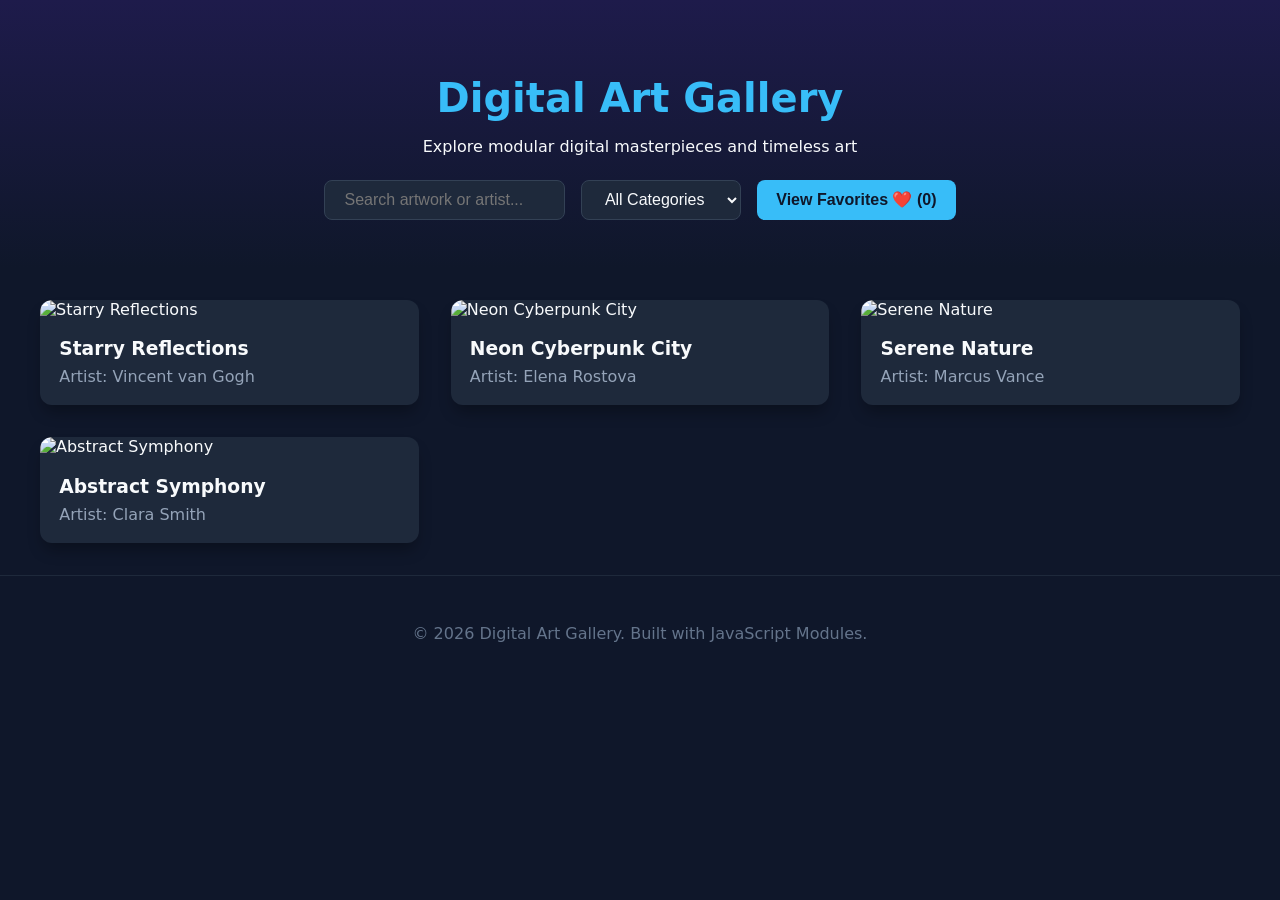
==== digital-art-gallery/index.html @ 7683338c "7 Art gallery added" ====
<!DOCTYPE html>
<html lang="en">
<head>
    <meta charset="UTF-8">
    <meta name="viewport" content="width=device-width, initial-scale=1.0">
    <title>Digital Art Gallery</title>
    <link rel="stylesheet" href="css/main.css">
    <link rel="stylesheet" href="css/animations.css">
    <script src="js/main.js" type="module" defer></script>
</head>
<body>
    <header class="hero">
        <h1>Digital Art Gallery</h1>
        <p>Explore modular digital masterpieces and timeless art</p>
        <div class="controls">
            <input type="text" id="search-input" placeholder="Search artwork or artist...">
            <select id="filter-select">
                <option value="all">All Categories</option>
                <option value="Paintings">Paintings</option>
                <option value="Digital">Digital Art</option>
                <option value="Photography">Photography</option>
            </select>
            <button id="favorites-btn">View Favorites ❤️ (<span id="fav-count">0</span>)</button>
        </div>
    </header>

    <main>
        <div id="gallery-grid" class="gallery-grid">
            <!-- Dynamic Artwork Cards -->
        </div>
    </main>

    <!-- Modal Section -->
    <div id="art-modal" class="modal hidden">
        <div class="modal-content fade-in">
            <button id="close-modal" class="close-btn">&times;</button>
            <div class="modal-body">
                <img id="modal-img" src="" alt="Artwork Image">
                <div class="modal-details">
                    <h2 id="modal-title"></h2>
                    <p id="modal-artist" class="artist-name"></p>
                    <p id="modal-description"></p>
                    <button id="fav-toggle-btn" class="fav-btn">Add to Favorites ❤️</button>
                </div>
            </div>
        </div>
    </div>

    <footer>
        <p>&copy; 2026 Digital Art Gallery. Built with JavaScript Modules.</p>
    </footer>
</body>
</html>
---- digital-art-gallery/css/main.css ----
:root {
    --bg-color: #0f172a;
    --card-bg: #1e293b;
    --text-color: #f8fafc;
    --accent-color: #38bdf8;
    --accent-hover: #0284c7;
    --card-shadow: 0 10px 15px -3px rgba(0, 0, 0, 0.3);
}

body {
    margin: 0;
    font-family: 'Segoe UI', system-ui, sans-serif;
    background-color: var(--bg-color);
    color: var(--text-color);
}

.hero {
    text-align: center;
    padding: 3rem 1rem;
    background: linear-gradient(180deg, #1e1b4b 0%, var(--bg-color) 100%);
}

.hero h1 {
    font-size: 2.5rem;
    margin-bottom: 0.5rem;
    color: var(--accent-color);
}

.controls {
    display: flex;
    justify-content: center;
    gap: 1rem;
    flex-wrap: wrap;
    margin-top: 1.5rem;
}

.controls input, .controls select, .controls button {
    padding: 0.6rem 1.2rem;
    border-radius: 8px;
    border: 1px solid #334155;
    background-color: #1e293b;
    color: var(--text-color);
    font-size: 1rem;
}

.controls button {
    cursor: pointer;
    background-color: var(--accent-color);
    color: #0f172a;
    font-weight: bold;
    border: none;
}

main {
    max-width: 1200px;
    margin: 2rem auto;
    padding: 0 1.5rem;
}

.gallery-grid {
    display: grid;
    grid-template-columns: repeat(auto-fill, minmax(280px, 1fr));
    gap: 2rem;
}

.art-card {
    background-color: var(--card-bg);
    border-radius: 12px;
    overflow: hidden;
    box-shadow: var(--card-shadow);
    cursor: pointer;
}

.art-card img {
    width: 100%;
    height: 220px;
    object-fit: cover;
}

.art-info {
    padding: 1.2rem;
}

.art-info h3 {
    margin: 0 0 0.5rem 0;
}

.art-info p {
    color: #94a3b8;
    margin: 0;
}

/* Modal */
.modal {
    position: fixed;
    inset: 0;
    background: rgba(0, 0, 0, 0.85);
    display: flex;
    justify-content: center;
    align-items: center;
    z-index: 100;
}

.modal.hidden {
    display: none;
}

.modal-content {
    background: var(--card-bg);
    border-radius: 12px;
    padding: 2rem;
    width: 90%;
    max-width: 700px;
    position: relative;
}

.close-btn {
    position: absolute;
    top: 1rem;
    right: 1.5rem;
    font-size: 2rem;
    background: none;
    border: none;
    color: white;
    cursor: pointer;
}

.modal-body {
    display: grid;
    grid-template-columns: 1fr 1fr;
    gap: 1.5rem;
}

.modal-body img {
    width: 100%;
    border-radius: 8px;
    object-fit: cover;
}

footer {
    text-align: center;
    padding: 2rem;
    color: #64748b;
    border-top: 1px solid #1e293b;
}

@media (max-width: 600px) {
    .modal-body {
        grid-template-columns: 1fr;
    }
}
---- digital-art-gallery/css/animations.css ----
/* Card Hover Effect */
.art-card {
    transition: transform 0.3s ease, box-shadow 0.3s ease;
}

.art-card:hover {
    transform: translateY(-8px);
    box-shadow: 0 20px 25px -5px rgba(0, 0, 0, 0.5);
}

/* Fade In Animation */
.fade-in {
    animation: fadeIn 0.4s ease-in-out forwards;
}

@keyframes fadeIn {
    from {
        opacity: 0;
        transform: translateY(15px);
    }
    to {
        opacity: 1;
        transform: translateY(0);
    }
}
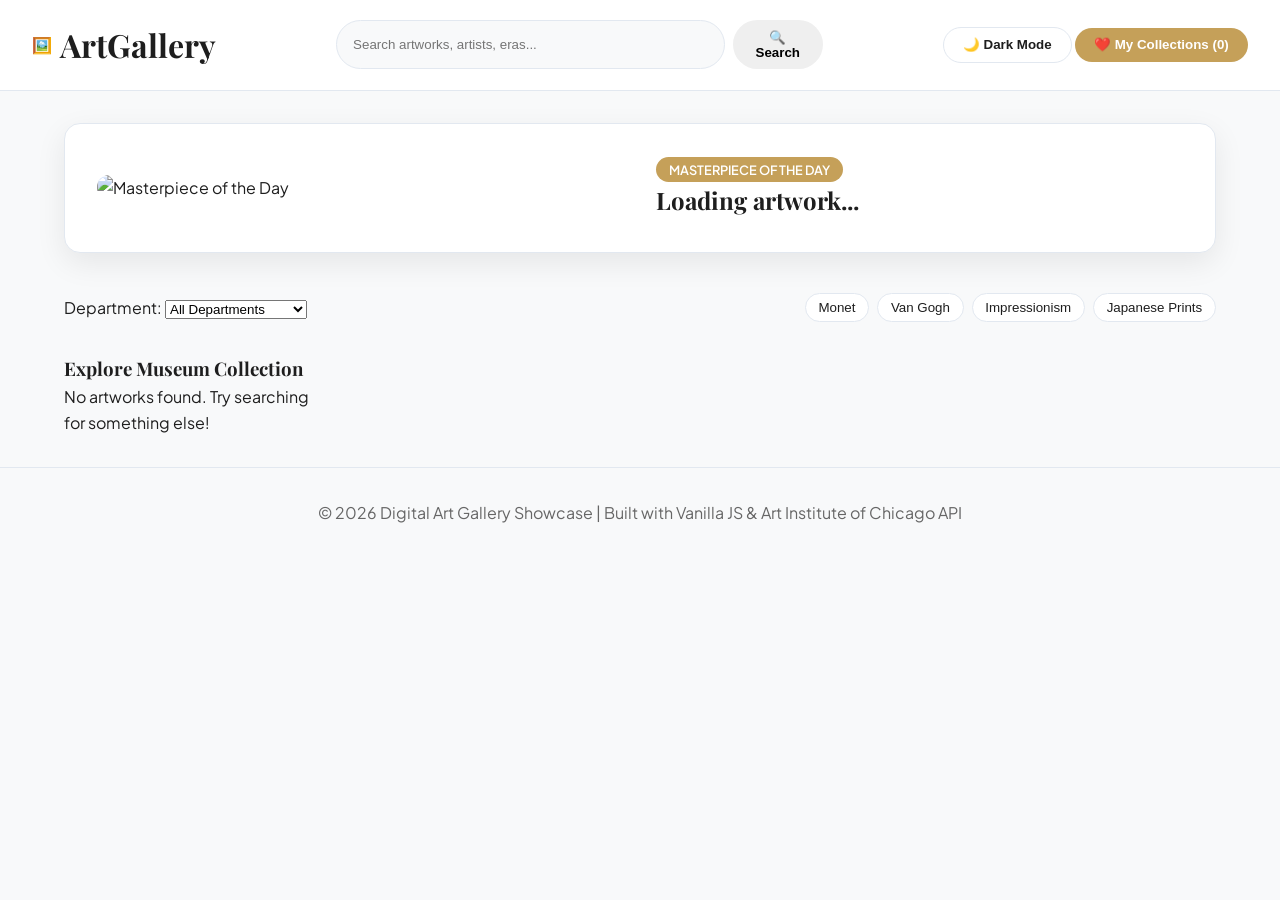
==== commit 411adafa: "8" ====
--- a/digital-art-gallery/index.html
+++ b/digital-art-gallery/index.html
@@ -1,53 +1,98 @@
 <!DOCTYPE html>
 <html lang="en">
 <head>
-    <meta charset="UTF-8">
-    <meta name="viewport" content="width=device-width, initial-scale=1.0">
-    <title>Digital Art Gallery</title>
-    <link rel="stylesheet" href="css/main.css">
-    <link rel="stylesheet" href="css/animations.css">
-    <script src="js/main.js" type="module" defer></script>
+  <meta charset="UTF-8" />
+  <meta name="viewport" content="width=device-width, initial-scale=1.0" />
+  <title>Digital Art Gallery & Collection Showcase</title>
+  <link rel="preconnect" href="https://fonts.googleapis.com">
+  <link rel="preconnect" href="https://fonts.gstatic.com" crossorigin>
+  <link href="https://fonts.googleapis.com/css2?family=Playfair+Display:ital,wght@0,600;0,800;1,400&family=Plus+Jakarta+Sans:wght@300;400;600&display=swap" rel="stylesheet">
+  <link rel="stylesheet" href="css/main.css" />
+  <link rel="stylesheet" href="css/animations.css" />
 </head>
 <body>
-    <header class="hero">
-        <h1>Digital Art Gallery</h1>
-        <p>Explore modular digital masterpieces and timeless art</p>
-        <div class="controls">
-            <input type="text" id="search-input" placeholder="Search artwork or artist...">
-            <select id="filter-select">
-                <option value="all">All Categories</option>
-                <option value="Paintings">Paintings</option>
-                <option value="Digital">Digital Art</option>
-                <option value="Photography">Photography</option>
-            </select>
-            <button id="favorites-btn">View Favorites ❤️ (<span id="fav-count">0</span>)</button>
+  <header class="navbar">
+    <div class="logo">
+      <span class="logo-icon">🖼️</span>
+      <h1>ArtGallery</h1>
+    </div>
+    <div class="search-bar-container">
+      <input type="text" id="search-input" placeholder="Search artworks, artists, eras..." />
+      <button id="search-btn">🔍 Search</button>
+    </div>
+    <div class="header-actions">
+      <button id="theme-toggle" class="btn-secondary">🌙 Dark Mode</button>
+      <button id="view-favorites-btn" class="btn-primary">❤️ My Collections (<span id="fav-count">0</span>)</button>
+    </div>
+  </header>
+
+  <main class="container">
+    <!-- Hero Banner: Masterpiece of the Day -->
+    <section id="hero-banner" class="hero-banner">
+      <div class="hero-image-wrapper">
+        <img id="hero-img" src="" alt="Masterpiece of the Day" />
+      </div>
+      <div class="hero-details">
+        <span class="badge">Masterpiece of the Day</span>
+        <h2 id="hero-title">Loading artwork...</h2>
+        <p id="hero-artist" class="artist-name"></p>
+
+      </div>
+    </section>
+
+    <!-- Controls & Filters -->
+    <section class="gallery-controls">
+      <div class="filter-group">
+        <label for="department-filter">Department:</label>
+        <select id="department-filter">
+          <option value="">All Departments</option>
+          <option value="PC-13">Paintings</option>
+          <option value="PC-14">Sculptures</option>
+          <option value="PC-8">Prints and Drawings</option>
+          <option value="PC-10">Modern Art</option>
+        </select>
+      </div>
+      <div class="quick-tags">
+        <button class="tag-btn" data-query="Monet">Monet</button>
+        <button class="tag-btn" data-query="Van Gogh">Van Gogh</button>
+        <button class="tag-btn" data-query="Impressionism">Impressionism</button>
+        <button class="tag-btn" data-query="Japanese">Japanese Prints</button>
+      </div>
+    </section>
+
+    <!-- Main Artwork Grid -->
+    <section class="gallery-section">
+      <h3 id="section-title">Explore Museum Collection</h3>
+      <div id="gallery-grid" class="gallery-grid">
+        <!-- Cards inserted dynamically via JavaScript -->
+      </div>
+    </section>
+  </main>
+
+  <!-- Modal Artwork Inspector -->
+  <div id="art-modal" class="modal-overlay hidden">
+    <div class="modal-card">
+      <button id="close-modal" class="close-btn">&times;</button>
+      <div class="modal-body">
+        <div class="modal-image-container">
+          <img id="modal-img" src="" alt="" />
         </div>
-    </header>
+        <div class="modal-info">
+          <h2 id="modal-title"></h2>
+          <p id="modal-artist" class="modal-artist"></p>
+          <p id="modal-date" class="modal-meta"></p>
+          <p id="modal-medium" class="modal-meta"></p>
+          <p id="modal-department" class="modal-meta"></p>
 
-    <main>
-        <div id="gallery-grid" class="gallery-grid">
-            <!-- Dynamic Artwork Cards -->
         </div>
-    </main>
+      </div>
+    </div>
+  </div>
 
-    <!-- Modal Section -->
-    <div id="art-modal" class="modal hidden">
-        <div class="modal-content fade-in">
-            <button id="close-modal" class="close-btn">&times;</button>
-            <div class="modal-body">
-                <img id="modal-img" src="" alt="Artwork Image">
-                <div class="modal-details">
-                    <h2 id="modal-title"></h2>
-                    <p id="modal-artist" class="artist-name"></p>
-                    <p id="modal-description"></p>
-                    <button id="fav-toggle-btn" class="fav-btn">Add to Favorites ❤️</button>
-                </div>
-            </div>
-        </div>
-    </div>
+  <footer>
+    <p>&copy; 2026 Digital Art Gallery Showcase | Built with Vanilla JS & Art Institute of Chicago API</p>
+  </footer>
 
-    <footer>
-        <p>&copy; 2026 Digital Art Gallery. Built with JavaScript Modules.</p>
-    </footer>
+  <script type="module" src="js/main.js"></script>
 </body>
 </html>
--- a/digital-art-gallery/css/main.css
+++ b/digital-art-gallery/css/main.css
@@ -1,151 +1,249 @@
 :root {
-    --bg-color: #0f172a;
-    --card-bg: #1e293b;
-    --text-color: #f8fafc;
-    --accent-color: #38bdf8;
-    --accent-hover: #0284c7;
-    --card-shadow: 0 10px 15px -3px rgba(0, 0, 0, 0.3);
+  --bg-primary: #f8f9fa;
+  --bg-surface: #ffffff;
+  --text-main: #1e1e1e;
+  --text-muted: #666666;
+  --accent-gold: #c5a059;
+  --accent-hover: #b08d46;
+  --border-color: #e2e8f0;
+  --shadow: 0 10px 30px rgba(0, 0, 0, 0.08);
+}
+
+body.dark-mode {
+  --bg-primary: #121212;
+  --bg-surface: #1e1e1e;
+  --text-main: #e0e0e0;
+  --text-muted: #a0a0a0;
+  --border-color: #2a2a2a;
+  --shadow: 0 10px 30px rgba(0, 0, 0, 0.5);
+}
+
+* {
+  box-sizing: border-box;
+  margin: 0;
+  padding: 0;
 }
 
 body {
-    margin: 0;
-    font-family: 'Segoe UI', system-ui, sans-serif;
-    background-color: var(--bg-color);
-    color: var(--text-color);
-}
-
-.hero {
-    text-align: center;
-    padding: 3rem 1rem;
-    background: linear-gradient(180deg, #1e1b4b 0%, var(--bg-color) 100%);
-}
-
-.hero h1 {
-    font-size: 2.5rem;
-    margin-bottom: 0.5rem;
-    color: var(--accent-color);
-}
-
-.controls {
-    display: flex;
-    justify-content: center;
-    gap: 1rem;
-    flex-wrap: wrap;
-    margin-top: 1.5rem;
-}
-
-.controls input, .controls select, .controls button {
-    padding: 0.6rem 1.2rem;
-    border-radius: 8px;
-    border: 1px solid #334155;
-    background-color: #1e293b;
-    color: var(--text-color);
-    font-size: 1rem;
-}
-
-.controls button {
-    cursor: pointer;
-    background-color: var(--accent-color);
-    color: #0f172a;
-    font-weight: bold;
-    border: none;
-}
-
-main {
-    max-width: 1200px;
-    margin: 2rem auto;
-    padding: 0 1.5rem;
-}
-
+  font-family: 'Plus Jakarta Sans', sans-serif;
+  background-color: var(--bg-primary);
+  color: var(--text-main);
+  transition: background-color 0.3s ease, color 0.3s ease;
+  line-height: 1.6;
+}
+
+h1, h2, h3 {
+  font-family: 'Playfair Display', serif;
+}
+
+/* Navbar */
+.navbar {
+  display: flex;
+  justify-content: space-between;
+  align-items: center;
+  padding: 1.2rem 2rem;
+  background-color: var(--bg-surface);
+  border-bottom: 1px solid var(--border-color);
+  position: sticky;
+  top: 0;
+  z-index: 100;
+}
+
+.logo {
+  display: flex;
+  align-items: center;
+  gap: 0.5rem;
+}
+
+.search-bar-container {
+  display: flex;
+  gap: 0.5rem;
+  width: 40%;
+}
+
+.search-bar-container input {
+  width: 100%;
+  padding: 0.6rem 1rem;
+  border: 1px solid var(--border-color);
+  border-radius: 25px;
+  background: var(--bg-primary);
+  color: var(--text-main);
+  outline: none;
+}
+
+.search-bar-container button, .btn-primary, .btn-secondary {
+  padding: 0.6rem 1.2rem;
+  border-radius: 25px;
+  border: none;
+  cursor: pointer;
+  font-weight: 600;
+  transition: all 0.2s ease;
+}
+
+.btn-primary {
+  background-color: var(--accent-gold);
+  color: #fff;
+}
+
+.btn-primary:hover {
+  background-color: var(--accent-hover);
+}
+
+.btn-secondary {
+  background-color: transparent;
+  border: 1px solid var(--border-color);
+  color: var(--text-main);
+}
+
+/* Layout */
+.container {
+  max-width: 1200px;
+  margin: 2rem auto;
+  padding: 0 1.5rem;
+}
+
+/* Hero Banner */
+.hero-banner {
+  display: grid;
+  grid-template-columns: 1fr 1fr;
+  gap: 2rem;
+  background: var(--bg-surface);
+  border-radius: 16px;
+  padding: 2rem;
+  border: 1px solid var(--border-color);
+  margin-bottom: 2.5rem;
+  box-shadow: var(--shadow);
+  align-items: center;
+}
+
+.hero-image-wrapper img {
+  width: 100%;
+  height: 350px;
+  object-fit: cover;
+  border-radius: 12px;
+}
+
+.badge {
+  background: var(--accent-gold);
+  color: white;
+  padding: 0.3rem 0.8rem;
+  border-radius: 20px;
+  font-size: 0.8rem;
+  text-transform: uppercase;
+  font-weight: 600;
+}
+
+/* Controls */
+.gallery-controls {
+  display: flex;
+  justify-content: space-between;
+  align-items: center;
+  margin-bottom: 2rem;
+}
+
+.tag-btn {
+  background: var(--bg-surface);
+  border: 1px solid var(--border-color);
+  color: var(--text-main);
+  padding: 0.4rem 0.8rem;
+  border-radius: 15px;
+  cursor: pointer;
+  margin-left: 0.3rem;
+}
+
+/* Gallery Grid */
 .gallery-grid {
-    display: grid;
-    grid-template-columns: repeat(auto-fill, minmax(280px, 1fr));
-    gap: 2rem;
+  display: grid;
+  grid-template-columns: repeat(auto-fill, minmax(260px, 1fr));
+  gap: 1.8rem;
 }
 
 .art-card {
-    background-color: var(--card-bg);
-    border-radius: 12px;
-    overflow: hidden;
-    box-shadow: var(--card-shadow);
-    cursor: pointer;
+  background: var(--bg-surface);
+  border-radius: 12px;
+  overflow: hidden;
+  border: 1px solid var(--border-color);
+  box-shadow: var(--shadow);
+  transition: transform 0.3s ease;
+  cursor: pointer;
+}
+
+.art-card:hover {
+  transform: translateY(-5px);
 }
 
 .art-card img {
-    width: 100%;
-    height: 220px;
-    object-fit: cover;
-}
-
-.art-info {
-    padding: 1.2rem;
-}
-
-.art-info h3 {
-    margin: 0 0 0.5rem 0;
-}
-
-.art-info p {
-    color: #94a3b8;
-    margin: 0;
+  width: 100%;
+  height: 220px;
+  object-fit: cover;
+}
+
+.art-card-body {
+  padding: 1.2rem;
+}
+
+.art-card-title {
+  font-size: 1.1rem;
+  margin-bottom: 0.3rem;
+}
+
+.art-card-artist {
+  color: var(--text-muted);
+  font-size: 0.9rem;
 }
 
 /* Modal */
-.modal {
-    position: fixed;
-    inset: 0;
-    background: rgba(0, 0, 0, 0.85);
-    display: flex;
-    justify-content: center;
-    align-items: center;
-    z-index: 100;
-}
-
-.modal.hidden {
-    display: none;
-}
-
-.modal-content {
-    background: var(--card-bg);
-    border-radius: 12px;
-    padding: 2rem;
-    width: 90%;
-    max-width: 700px;
-    position: relative;
+.modal-overlay {
+  position: fixed;
+  top: 0;
+  left: 0;
+  width: 100%;
+  height: 100%;
+  background: rgba(0,0,0,0.75);
+  display: flex;
+  justify-content: center;
+  align-items: center;
+  z-index: 1000;
+}
+
+.hidden {
+  display: none;
+}
+
+.modal-card {
+  background: var(--bg-surface);
+  width: 90%;
+  max-width: 850px;
+  border-radius: 16px;
+  padding: 2rem;
+  position: relative;
 }
 
 .close-btn {
-    position: absolute;
-    top: 1rem;
-    right: 1.5rem;
-    font-size: 2rem;
-    background: none;
-    border: none;
-    color: white;
-    cursor: pointer;
+  position: absolute;
+  top: 1rem;
+  right: 1.5rem;
+  font-size: 2rem;
+  background: none;
+  border: none;
+  color: var(--text-main);
+  cursor: pointer;
 }
 
 .modal-body {
-    display: grid;
-    grid-template-columns: 1fr 1fr;
-    gap: 1.5rem;
-}
-
-.modal-body img {
-    width: 100%;
-    border-radius: 8px;
-    object-fit: cover;
+  display: grid;
+  grid-template-columns: 1fr 1fr;
+  gap: 2rem;
+}
+
+.modal-image-container img {
+  width: 100%;
+  border-radius: 10px;
 }
 
 footer {
-    text-align: center;
-    padding: 2rem;
-    color: #64748b;
-    border-top: 1px solid #1e293b;
-}
-
-@media (max-width: 600px) {
-    .modal-body {
-        grid-template-columns: 1fr;
-    }
+  text-align: center;
+  padding: 2rem;
+  border-top: 1px solid var(--border-color);
+  color: var(--text-muted);
 }
--- a/digital-art-gallery/css/animations.css
+++ b/digital-art-gallery/css/animations.css
@@ -1,25 +1,16 @@
-/* Card Hover Effect */
-.art-card {
-    transition: transform 0.3s ease, box-shadow 0.3s ease;
+@keyframes fadeIn {
+  from { opacity: 0; transform: scale(0.95); }
+  to { opacity: 1; transform: scale(1); }
 }
 
-.art-card:hover {
-    transform: translateY(-8px);
-    box-shadow: 0 20px 25px -5px rgba(0, 0, 0, 0.5);
+.modal-card {
+  animation: fadeIn 0.3s cubic-bezier(0.16, 1, 0.3, 1);
 }
 
-/* Fade In Animation */
-.fade-in {
-    animation: fadeIn 0.4s ease-in-out forwards;
+.art-card img {
+  transition: filter 0.3s ease;
 }
 
-@keyframes fadeIn {
-    from {
-        opacity: 0;
-        transform: translateY(15px);
-    }
-    to {
-        opacity: 1;
-        transform: translateY(0);
-    }
+.art-card:hover img {
+  filter: brightness(1.05);
 }
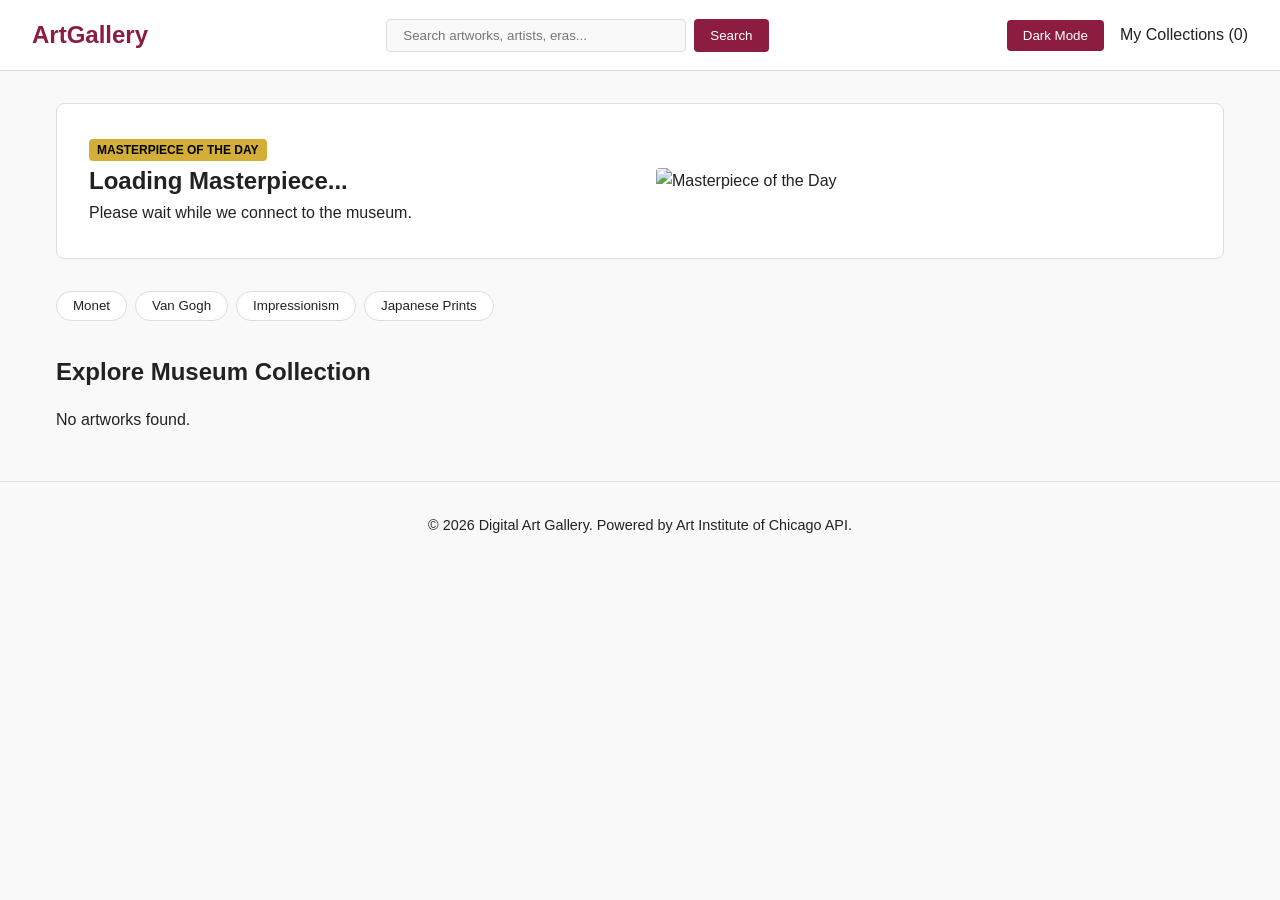
==== commit f4ec73b9: "17" ====
--- a/digital-art-gallery/index.html
+++ b/digital-art-gallery/index.html
@@ -1,96 +1,64 @@
 <!DOCTYPE html>
 <html lang="en">
 <head>
-  <meta charset="UTF-8" />
-  <meta name="viewport" content="width=device-width, initial-scale=1.0" />
-  <title>Digital Art Gallery & Collection Showcase</title>
-  <link rel="preconnect" href="https://fonts.googleapis.com">
-  <link rel="preconnect" href="https://fonts.gstatic.com" crossorigin>
-  <link href="https://fonts.googleapis.com/css2?family=Playfair+Display:ital,wght@0,600;0,800;1,400&family=Plus+Jakarta+Sans:wght@300;400;600&display=swap" rel="stylesheet">
-  <link rel="stylesheet" href="css/main.css" />
-  <link rel="stylesheet" href="css/animations.css" />
+  <meta charset="UTF-8">
+  <meta name="viewport" content="width=device-width, initial-scale=1.0">
+  <title>ArtGallery - Digital Art Collection</title>
+  <link rel="stylesheet" href="css/main.css">
 </head>
 <body>
   <header class="navbar">
-    <div class="logo">
-      <span class="logo-icon">🖼️</span>
+    <div class="nav-brand">
       <h1>ArtGallery</h1>
     </div>
-    <div class="search-bar-container">
-      <input type="text" id="search-input" placeholder="Search artworks, artists, eras..." />
-      <button id="search-btn">🔍 Search</button>
+    <div class="nav-search">
+      <input type="text" id="search-input" placeholder="Search artworks, artists, eras...">
+      <button id="search-btn">Search</button>
     </div>
-    <div class="header-actions">
-      <button id="theme-toggle" class="btn-secondary">🌙 Dark Mode</button>
-      <button id="view-favorites-btn" class="btn-primary">❤️ My Collections (<span id="fav-count">0</span>)</button>
+    <div class="nav-actions">
+      <button id="theme-toggle">Dark Mode</button>
+      <div id="favorites-btn">My Collections (<span id="fav-count">0</span>)</div>
     </div>
   </header>
 
   <main class="container">
-    <!-- Hero Banner: Masterpiece of the Day -->
-    <section id="hero-banner" class="hero-banner">
-      <div class="hero-image-wrapper">
-        <img id="hero-img" src="" alt="Masterpiece of the Day" />
+    <section class="hero">
+      <div class="hero-content">
+        <span class="badge">MASTERPIECE OF THE DAY</span>
+        <h2 id="hero-title">Loading Masterpiece...</h2>
+        <p id="hero-artist">Please wait while we connect to the museum.</p>
       </div>
-      <div class="hero-details">
-        <span class="badge">Masterpiece of the Day</span>
-        <h2 id="hero-title">Loading artwork...</h2>
-        <p id="hero-artist" class="artist-name"></p>
-
+      <div class="hero-image-container">
+        <img id="hero-img" src="" alt="Masterpiece of the Day">
       </div>
     </section>
 
-    <!-- Controls & Filters -->
-    <section class="gallery-controls">
-      <div class="filter-group">
-        <label for="department-filter">Department:</label>
-        <select id="department-filter">
-          <option value="">All Departments</option>
-          <option value="PC-13">Paintings</option>
-          <option value="PC-14">Sculptures</option>
-          <option value="PC-8">Prints and Drawings</option>
-          <option value="PC-10">Modern Art</option>
-        </select>
-      </div>
-      <div class="quick-tags">
+    <section class="filter-section">
+      <div class="tags">
         <button class="tag-btn" data-query="Monet">Monet</button>
         <button class="tag-btn" data-query="Van Gogh">Van Gogh</button>
         <button class="tag-btn" data-query="Impressionism">Impressionism</button>
-        <button class="tag-btn" data-query="Japanese">Japanese Prints</button>
+        <button class="tag-btn" data-query="Japanese Prints">Japanese Prints</button>
       </div>
     </section>
 
-    <!-- Main Artwork Grid -->
     <section class="gallery-section">
-      <h3 id="section-title">Explore Museum Collection</h3>
+      <h2>Explore Museum Collection</h2>
       <div id="gallery-grid" class="gallery-grid">
-        <!-- Cards inserted dynamically via JavaScript -->
+        <p>Loading gallery artworks...</p>
       </div>
     </section>
   </main>
 
-  <!-- Modal Artwork Inspector -->
   <div id="art-modal" class="modal-overlay hidden">
-    <div class="modal-card">
-      <button id="close-modal" class="close-btn">&times;</button>
-      <div class="modal-body">
-        <div class="modal-image-container">
-          <img id="modal-img" src="" alt="" />
-        </div>
-        <div class="modal-info">
-          <h2 id="modal-title"></h2>
-          <p id="modal-artist" class="modal-artist"></p>
-          <p id="modal-date" class="modal-meta"></p>
-          <p id="modal-medium" class="modal-meta"></p>
-          <p id="modal-department" class="modal-meta"></p>
-
-        </div>
-      </div>
+    <div class="modal-content">
+      <button id="close-modal">&times;</button>
+      <div id="modal-body"></div>
     </div>
   </div>
 
   <footer>
-    <p>&copy; 2026 Digital Art Gallery Showcase | Built with Vanilla JS & Art Institute of Chicago API</p>
+    <p>&copy; 2026 Digital Art Gallery. Powered by Art Institute of Chicago API.</p>
   </footer>
 
   <script type="module" src="js/main.js"></script>
--- a/digital-art-gallery/css/main.css
+++ b/digital-art-gallery/css/main.css
@@ -1,21 +1,16 @@
 :root {
-  --bg-primary: #f8f9fa;
-  --bg-surface: #ffffff;
-  --text-main: #1e1e1e;
-  --text-muted: #666666;
-  --accent-gold: #c5a059;
-  --accent-hover: #b08d46;
-  --border-color: #e2e8f0;
-  --shadow: 0 10px 30px rgba(0, 0, 0, 0.08);
+  --bg-color: #f9f9f9;
+  --text-color: #222;
+  --card-bg: #fff;
+  --primary-color: #8c1d40;
+  --border-color: #ddd;
 }
 
 body.dark-mode {
-  --bg-primary: #121212;
-  --bg-surface: #1e1e1e;
-  --text-main: #e0e0e0;
-  --text-muted: #a0a0a0;
-  --border-color: #2a2a2a;
-  --shadow: 0 10px 30px rgba(0, 0, 0, 0.5);
+  --bg-color: #121212;
+  --text-color: #f1f1f1;
+  --card-bg: #1e1e1e;
+  --border-color: #333;
 }
 
 * {
@@ -25,147 +20,133 @@
 }
 
 body {
-  font-family: 'Plus Jakarta Sans', sans-serif;
-  background-color: var(--bg-primary);
-  color: var(--text-main);
-  transition: background-color 0.3s ease, color 0.3s ease;
+  font-family: 'Segoe UI', Tahoma, Geneva, Verdana, sans-serif;
+  background-color: var(--bg-color);
+  color: var(--text-color);
   line-height: 1.6;
 }
 
-h1, h2, h3 {
-  font-family: 'Playfair Display', serif;
-}
-
-/* Navbar */
 .navbar {
   display: flex;
   justify-content: space-between;
   align-items: center;
-  padding: 1.2rem 2rem;
-  background-color: var(--bg-surface);
+  padding: 1rem 2rem;
+  background-color: var(--card-bg);
   border-bottom: 1px solid var(--border-color);
   position: sticky;
   top: 0;
   z-index: 100;
 }
 
-.logo {
-  display: flex;
-  align-items: center;
+.nav-brand h1 {
+  font-size: 1.5rem;
+  color: var(--primary-color);
+}
+
+.nav-search {
+  display: flex;
   gap: 0.5rem;
 }
 
-.search-bar-container {
-  display: flex;
-  gap: 0.5rem;
-  width: 40%;
-}
-
-.search-bar-container input {
-  width: 100%;
-  padding: 0.6rem 1rem;
-  border: 1px solid var(--border-color);
-  border-radius: 25px;
-  background: var(--bg-primary);
-  color: var(--text-main);
-  outline: none;
-}
-
-.search-bar-container button, .btn-primary, .btn-secondary {
-  padding: 0.6rem 1.2rem;
-  border-radius: 25px;
+.nav-search input {
+  padding: 0.5rem 1rem;
+  width: 300px;
+  border: 1px solid var(--border-color);
+  border-radius: 4px;
+  background: var(--bg-color);
+  color: var(--text-color);
+}
+
+.nav-search button, .nav-actions button {
+  padding: 0.5rem 1rem;
+  background-color: var(--primary-color);
+  color: white;
   border: none;
-  cursor: pointer;
-  font-weight: 600;
-  transition: all 0.2s ease;
-}
-
-.btn-primary {
-  background-color: var(--accent-gold);
-  color: #fff;
-}
-
-.btn-primary:hover {
-  background-color: var(--accent-hover);
-}
-
-.btn-secondary {
-  background-color: transparent;
-  border: 1px solid var(--border-color);
-  color: var(--text-main);
-}
-
-/* Layout */
+  border-radius: 4px;
+  cursor: pointer;
+}
+
+.nav-actions {
+  display: flex;
+  align-items: center;
+  gap: 1rem;
+}
+
 .container {
   max-width: 1200px;
   margin: 2rem auto;
-  padding: 0 1.5rem;
-}
-
-/* Hero Banner */
-.hero-banner {
+  padding: 0 1rem;
+}
+
+.hero {
   display: grid;
   grid-template-columns: 1fr 1fr;
   gap: 2rem;
-  background: var(--bg-surface);
-  border-radius: 16px;
+  background-color: var(--card-bg);
+  border: 1px solid var(--border-color);
+  border-radius: 8px;
   padding: 2rem;
-  border: 1px solid var(--border-color);
-  margin-bottom: 2.5rem;
-  box-shadow: var(--shadow);
-  align-items: center;
-}
-
-.hero-image-wrapper img {
+  margin-bottom: 2rem;
+  align-items: center;
+}
+
+.hero-image-container img {
   width: 100%;
-  height: 350px;
-  object-fit: cover;
-  border-radius: 12px;
+  max-height: 400px;
+  object-fit: contain;
+  border-radius: 4px;
 }
 
 .badge {
-  background: var(--accent-gold);
+  background-color: #d4af37;
+  color: #000;
+  padding: 0.25rem 0.5rem;
+  font-size: 0.75rem;
+  font-weight: bold;
+  border-radius: 4px;
+}
+
+.filter-section {
+  margin-bottom: 2rem;
+}
+
+.tags {
+  display: flex;
+  gap: 0.5rem;
+  flex-wrap: wrap;
+}
+
+.tag-btn {
+  padding: 0.4rem 1rem;
+  background-color: var(--card-bg);
+  border: 1px solid var(--border-color);
+  color: var(--text-color);
+  border-radius: 20px;
+  cursor: pointer;
+}
+
+.tag-btn:hover {
+  background-color: var(--primary-color);
   color: white;
-  padding: 0.3rem 0.8rem;
-  border-radius: 20px;
-  font-size: 0.8rem;
-  text-transform: uppercase;
-  font-weight: 600;
-}
-
-/* Controls */
-.gallery-controls {
-  display: flex;
-  justify-content: space-between;
-  align-items: center;
-  margin-bottom: 2rem;
-}
-
-.tag-btn {
-  background: var(--bg-surface);
-  border: 1px solid var(--border-color);
-  color: var(--text-main);
-  padding: 0.4rem 0.8rem;
-  border-radius: 15px;
-  cursor: pointer;
-  margin-left: 0.3rem;
-}
-
-/* Gallery Grid */
+}
+
+.gallery-section h2 {
+  margin-bottom: 1rem;
+}
+
 .gallery-grid {
   display: grid;
-  grid-template-columns: repeat(auto-fill, minmax(260px, 1fr));
-  gap: 1.8rem;
+  grid-template-columns: repeat(auto-fill, minmax(250px, 1fr));
+  gap: 1.5rem;
 }
 
 .art-card {
-  background: var(--bg-surface);
-  border-radius: 12px;
+  background-color: var(--card-bg);
+  border: 1px solid var(--border-color);
+  border-radius: 8px;
   overflow: hidden;
-  border: 1px solid var(--border-color);
-  box-shadow: var(--shadow);
-  transition: transform 0.3s ease;
-  cursor: pointer;
+  cursor: pointer;
+  transition: transform 0.2s;
 }
 
 .art-card:hover {
@@ -174,76 +155,72 @@
 
 .art-card img {
   width: 100%;
-  height: 220px;
+  height: 200px;
   object-fit: cover;
 }
 
-.art-card-body {
-  padding: 1.2rem;
-}
-
-.art-card-title {
-  font-size: 1.1rem;
-  margin-bottom: 0.3rem;
-}
-
-.art-card-artist {
-  color: var(--text-muted);
-  font-size: 0.9rem;
-}
-
-/* Modal */
+.art-info {
+  padding: 1rem;
+}
+
+.art-info h3 {
+  font-size: 1rem;
+  margin-bottom: 0.5rem;
+  white-space: nowrap;
+  overflow: hidden;
+  text-overflow: ellipsis;
+}
+
+.art-info p {
+  font-size: 0.85rem;
+  color: #77000088;
+  color: var(--text-color);
+  opacity: 0.8;
+}
+
 .modal-overlay {
   position: fixed;
   top: 0;
   left: 0;
   width: 100%;
   height: 100%;
-  background: rgba(0,0,0,0.75);
+  background: rgba(0,0,0,0.7);
   display: flex;
   justify-content: center;
   align-items: center;
   z-index: 1000;
 }
 
-.hidden {
+.modal-overlay.hidden {
   display: none;
 }
 
-.modal-card {
-  background: var(--bg-surface);
+.modal-content {
+  background: var(--card-bg);
+  padding: 2rem;
+  border-radius: 8px;
+  max-width: 600px;
   width: 90%;
-  max-width: 850px;
-  border-radius: 16px;
-  padding: 2rem;
   position: relative;
-}
-
-.close-btn {
+  max-height: 90vh;
+  overflow-y: auto;
+}
+
+#close-modal {
   position: absolute;
   top: 1rem;
-  right: 1.5rem;
-  font-size: 2rem;
+  right: 1rem;
   background: none;
   border: none;
-  color: var(--text-main);
-  cursor: pointer;
-}
-
-.modal-body {
-  display: grid;
-  grid-template-columns: 1fr 1fr;
-  gap: 2rem;
-}
-
-.modal-image-container img {
-  width: 100%;
-  border-radius: 10px;
+  font-size: 1.5rem;
+  cursor: pointer;
+  color: var(--text-color);
 }
 
 footer {
   text-align: center;
   padding: 2rem;
   border-top: 1px solid var(--border-color);
-  color: var(--text-muted);
+  margin-top: 3rem;
+  font-size: 0.9rem;
 }
